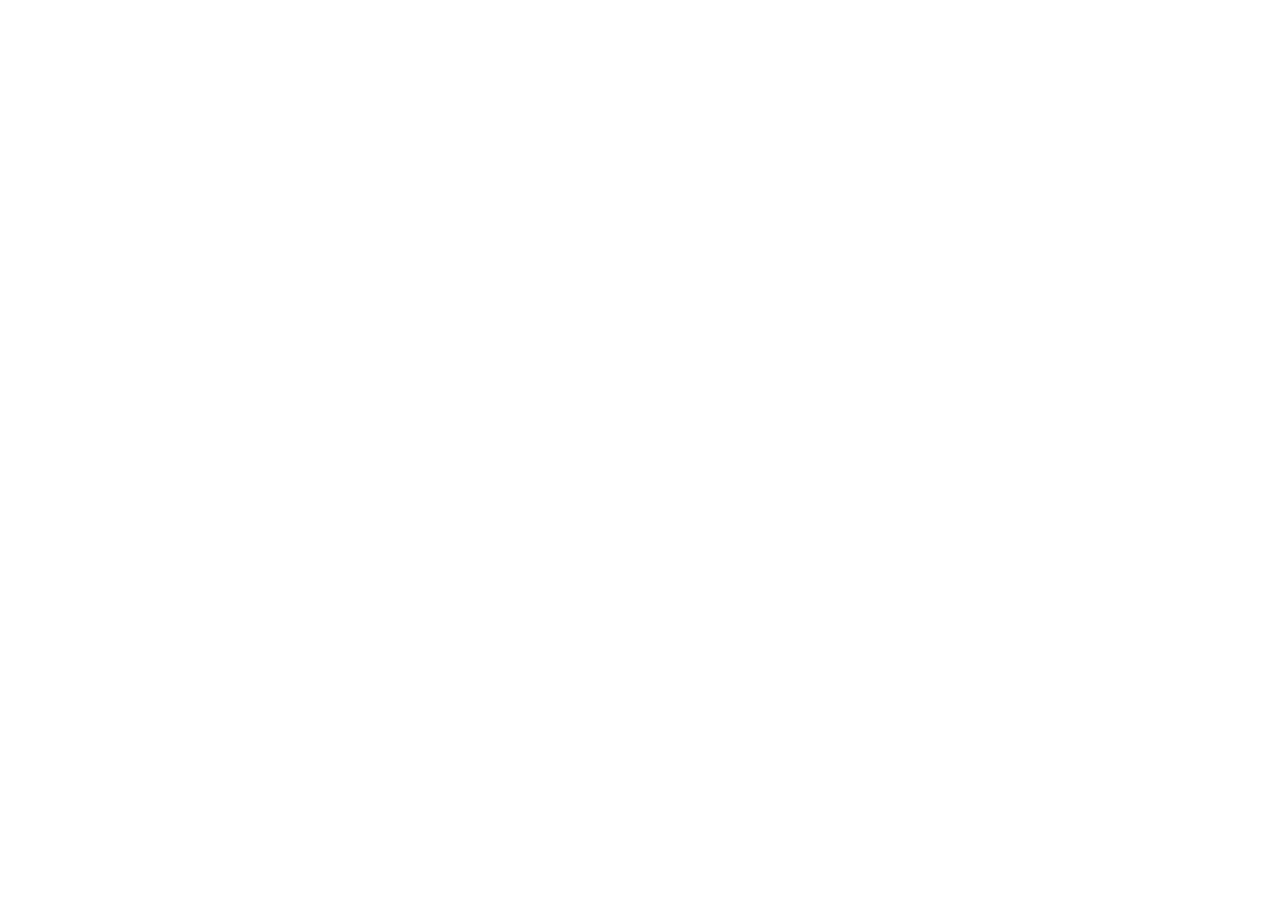
==== simulation/index.html @ 9fe38f37 "https://virtual-labs.github.io/exp-swaging-processes-dei click on the link to test your code." ====
<!DOCTYPE html>
<html>
<head>
	<!-- Add CSS at the head of HTML file -->
    <link rel="stylesheet" href="./css/main.css">
</head>
<body>
		<!-- Your code goes here-->

	<!-- Add JS at the bottom of HTML file --> 
        <script src="./js/main.js"></script>
<script src="../assets/js/iframeResize.js"></script>
        
        </body>
</html>
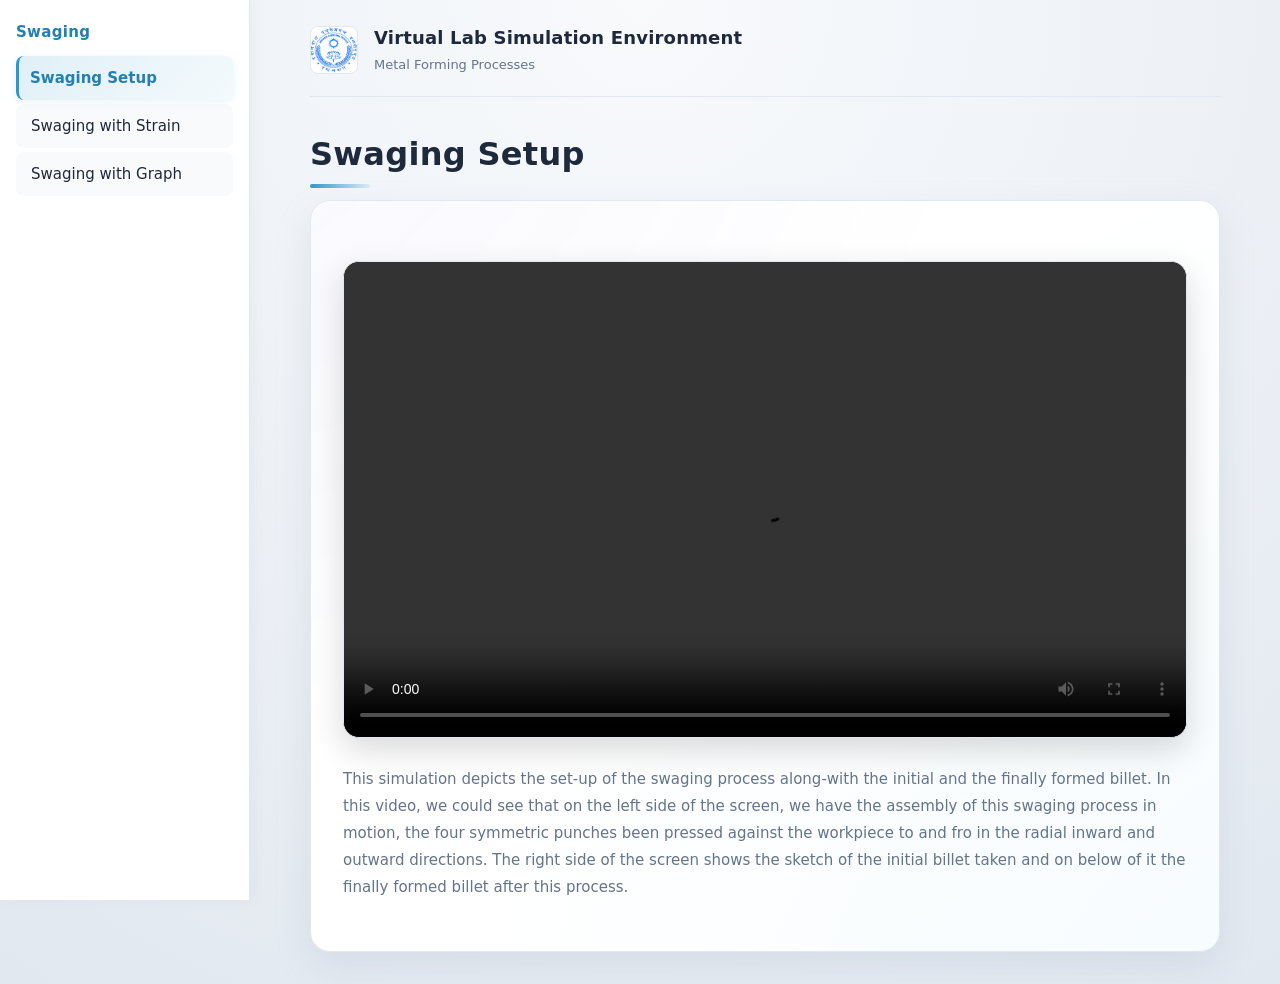
==== commit 2e29db55: "https://virtual-labs.github.io/exp-swaging-processes-dei click on the link to test your code." ====
--- a/simulation/index.html
+++ b/simulation/index.html
@@ -1,14 +1,15 @@
 <!DOCTYPE html>
-<html>
+<html lang="en">
 <head>
-	<!-- Add CSS at the head of HTML file -->
-    <link rel="stylesheet" href="./css/main.css">
+    <meta charset="UTF-8">
+    <meta name="viewport" content="width=device-width, initial-scale=1.0">
+    <title>Simulation - Swaging Process</title>
+    <script>
+        // Redirect directly to swaging setup page
+        window.location.href = 'swaging-setup.html';
+    </script>
 </head>
 <body>
-		<!-- Your code goes here-->
-
-	<!-- Add JS at the bottom of HTML file --> 
-        <script src="./js/main.js"></script>
 <script src="../assets/js/iframeResize.js"></script>
         
         </body>
